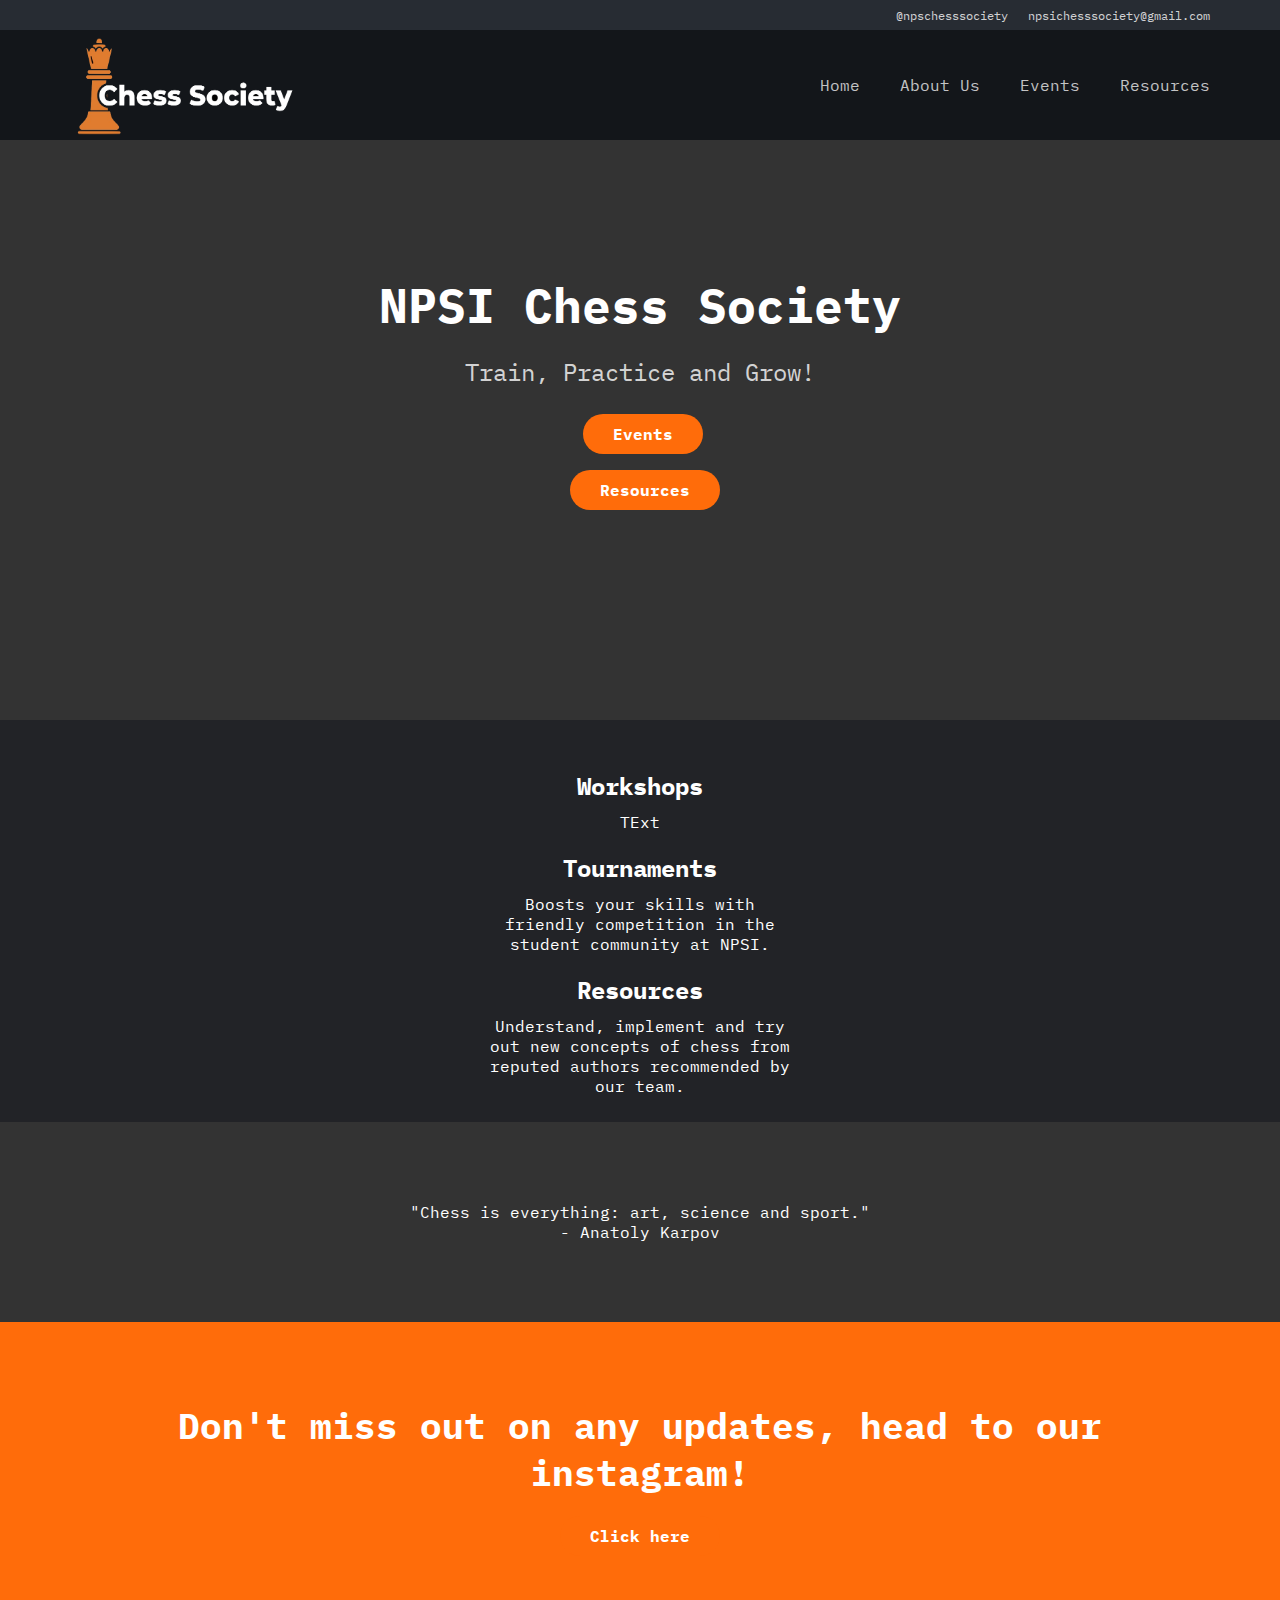
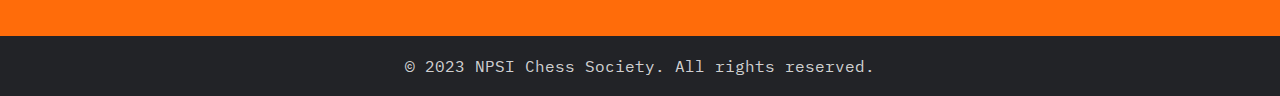
==== index.html @ 59d52bf3 "remove django, change homepage" ====
<!DOCTYPE html>
<html lang="en">

<head>
  <meta charset="UTF-8">
  <meta http-equiv="X-UA-Compatible" content="IE=edge">
  <meta name="viewport" content="width=device-width, initial-scale=1.0">

  <link rel="preconnect" href="https://fonts.googleapis.com">
  <link rel="preconnect" href="https://fonts.gstatic.com" crossorigin>
  <link href="https://fonts.googleapis.com/css2?family=IBM+Plex+Mono:wght@100&family=Roboto+Mono:wght@300&display=swap" rel="stylesheet">

  <link rel="stylesheet" href="https://cdnjs.cloudflare.com/ajax/libs/font-awesome/6.2.1/css/all.min.css" integrity="sha512-MV7K8+y+gLIBoVD59lQIYicR65iaqukzvf/nwasF0nqhPay5w/9lJmVM2hMDcnK1OnMGCdVK+iQrJ7lzPJQd1w==" crossorigin="anonymous" referrerpolicy="no-referrer" />
  <link rel="stylesheet" href="homepage.css">
  <link rel="icon" type="image/png" href="favicon.png">

    <script defer src="script.js"></script>

    <title>NPSI Chess Society</title>
</head>
<body>
    <header class="header">
        <div class="top-bar">
          <div class="top-bar__content">
            <section class="instagram">
              <a href="https://www.instagram.com/npschesssociety/" target="_blank"  class="fa-brands fa-square-instagram fa-xl"></a>
              <span>@npschesssociety</span>
            </section>
            <section class="email">
              <a href="mailto:npsichesssociety@gmail.com" class="fa-regular fa-envelope fa-xl" target="_blank" ></a>
              <span>npsichesssociety@gmail.com</span>
            </section>
          </div>
        </div>
    
        <div class="bottom-bar">
          <div class="bottom-bar__content">
             <img src ="logo.png" style="height: 110px; width: 230px;" >
           
            </a>
        
            <nav class="nav">
              <ul class="nav__list">
                <li class="nav__item">
                  <a class="nav__link" href="index.html">Home</a>
                </li>
                <li class="nav__item">
                  <a class="nav__link" href="contact.html">About Us</a>
                </li>
                <li class="nav__item">
                  <a class="nav__link" href="events.html">Events</a>
                </li>
                <li class="nav__item">
                  <a class="nav__link" href="learn-more.html">Resources</a>
                </li>

              </ul>
            </nav>
      
            <div class="hamburger">
              <div class="bar"></div>
              <div class="bar"></div>
              <div class="bar"></div>
            </div>
          </div>
        </div>
      </header>

  <section class="hero">

    <div class="hero__content">
      <h1 class="hero__title">NPSI Chess Society</h1>
      <p class="hero__description"style="padding-bottom: 5%">Train, Practice and Grow!</p>
      <a href="events.html" class="btn">Events</a>
      <a href="learn-more.html" class="btn1">Resources</a>
    </div>

  </section>

  <section class="features-vertical">
    <div class="feature">
      <i class="fas fa-chalkboard-user feature__icon"></i>
      <h2 class="feature__title">Workshops</h2>
      <p class="feature__description">TExt</p>
    </div>
  
    <div class="feature">
      <i class="fas fa-chess feature__icon"></i>
      <h2 class="feature__title">Tournaments</h2>
      <p class="feature__description">Boosts your skills with friendly competition in the student community at NPSI.</p>
    </div>
  
    <div class="feature">
      <i class="fas fa-book feature__icon"></i>
      <h2 class="feature__title">Resources</h2>
      <p class="feature__description">Understand, implement and try out new concepts of chess from reputed authors recommended by our team.</p>
    </div>
  </section>

  <section class="Inspiration">

    <div class="Inspiration-content">
      <p class="Inspiration__quote">"Chess is everything: art, science and sport."</p>
      <p class="Inspiration__txt">- Anatoly Karpov</p>

    </div>
  </section>

  <section class="cta">
    <h2 class="cta__title">Don't miss out on any updates, head to our instagram!</h2>
    <a href="https://www.instagram.com/npschesssociety/" class="btn2" target="_blank" >Click here</a>
  </section>
  <footer class="footer">
    <div class="footer__content">
      <p>&copy; 2023 NPSI Chess Society. All rights reserved.</p>
    </div>
  </footer>
  <script src="script.js"></script>
</body>
</html>
---- homepage.css ----
@import url('https://fonts.googleapis.com/css2?family=Montserrat:wght@700&display=swap');
* {
  margin: 0;
  padding: 0;
  box-sizing: border-box;
}

ul {
  list-style: none;
}

a {
  text-decoration: none;
  color: inherit;
}

button {
  background: none;
  border: none;
  font: inherit;
  color: inherit;
}

/* BASE STYLES */
body {
  background-color: #222327;
  font-family: 'IBM Plex Mono', sans-serif;
  min-height: 100vh; /* Changed from 500vh */
}

/* NORMAL STYLES */
.header {
  position: fixed;
  width: 100%;
  z-index: 1001;
}

.top-bar {
  background-color: rgb(39, 44, 51);
}

.top-bar__content {
  height: 30px;
  max-width: 1200px;
  padding: 0 30px;
  margin: 0 auto;
  display: flex;
  justify-content: end;
  align-items: center;
  column-gap: 20px;
  font-size: 12px;
  font-family: "IBM Plex Mono", sans-serif;
  color: rgba(255, 255, 255, 0.807);
}

.icon {
  margin-right: 3px;
  color: rgba(255, 255, 255, 0.17);
}

.bottom-bar {
  background-color: rgb(19, 22, 26);
}

.bottom-bar__content {
  min-height: 110px;
  max-width: 1200px;
  padding: 0 30px;
  margin: 0 auto;
  display: flex;
  justify-content: space-between;
  align-items: center;
}

.logo {
  vertical-align: middle;
  display: flex;
  column-gap: 10px;
  align-items: center;
  justify-content: start;
}

.logo__img {
  height: 110px;
  width: 230px;
}

.nav {
  transition: all 0.3s ease-in-out;
}

.nav__list {
  display: flex;
  column-gap: 40px;
}

.nav__link {
  color: rgba(255, 255, 255, 0.75);
  font-family: "IBM Plex Mono", sans-serif;
  transition: all 0.2s;
}

.nav__link:hover,
.nav__link:focus {
  color: rgba(255, 255, 255, 1);
}


.hamburger {
  cursor: pointer;
  display: none;
}

.bar {
  height: 2px;
  width: 27px;
  background-color: #fff;
  margin: 5px 0;
  opacity: 0.8;
  transition: all 0.3s ease-in-out;
}

/* For JS */
.nav--open {
  left: 50% !important;
}

.hamburger--open .bar:nth-child(1) {
  transform: translateY(7px) rotate(45deg);
}

.hamburger--open .bar:nth-child(2) {
  opacity: 0;
}

.hamburger--open .bar:nth-child(3) {
  transform: translateY(-7px) rotate(-45deg);
}

  .hero {
    height: 80vh;
    display: flex;
    align-items: center;
    justify-content: center;
    background-color: #333;
    padding-top: 5%;
  }
  
  .hero__title {
    /* font-family: "Montserrat", sans-serif; */
    color: #fff;
    font-size: 48px;
    font-weight: bold;
    text-align: center;
  }
  
  .hero__description {
    color: rgba(255, 255, 255, 0.807);
    font-size: 24px;
    text-align: center;
    margin-top: 20px;
  }
  
  .btn {
    display: inline-block;
    padding: 10px 30px;
    border-radius: 30px;
    background-color: #ff6c0a;
    color: #fff;
    text-decoration: none;
    font-size: 16px;
    font-weight: bold;
    transition: background-color 0.2s ease-in-out;
    margin-left: 39%;
    
  }

  .btn1 {
    display: inline-block;
    padding: 10px 30px;
    border-radius: 30px;
    background-color: #ff6c0a;
    color: #fff;
    text-decoration: none;
    font-size: 16px;
    font-weight: bold;
    transition: background-color 0.2s ease-in-out;
    margin-left: 36.5%;
    margin-top:3%
  }
  .btn2 {
    display: inline-block;
    padding: 10px 30px;
    border-radius: 30px;
    background-color: #ff6c0a;
    color: #fff;
    text-decoration: none;
    font-size: 16px;
    font-weight: bold;
    transition: background-color 0.2s ease-in-out;
  }
  
  .btn:hover, .btn1:hover {
    background-color: #ff8426;
  }
  
  /* FEATURES SECTION */
  .features-vertical {
    display: flex;
    flex-direction: column;
    gap: 20px;
    align-items: center;
    margin-top: 50px;
    color: white;
    padding-bottom: 2%;
  }
  
  .feature {
    text-align: center;
    max-width: 300px;
  }
  
  .feature__icon {
    font-size: 36px;
    margin-bottom: 10px;
  }
  
  .feature__title {
    font-size: 24px;
    font-weight: bold;
    margin-bottom: 10px;
  }
  
  .feature__description {
    font-size: 16px;
  }
  
  .Inspiration {
    background-color: #333;
    color: #fff;
    padding: 80px;
    text-align: center;
  }
  
  .Inspiration-quote {
    font-size: 44px;
    font-style: italic;
    margin-bottom: 20px;
  }
  
  .Inspiration__author {
    font-size: 30px;
  }
  
  .footer {
    background-color: #222327;
    color: rgba(255, 255, 255, 0.807);
    padding: 20px 0;
    text-align: center;
  }
  
  .footer p {
    margin: 0;
  }
  

  .cta {
    background-color: #ff6c0a;
    color: #fff;
    padding: 80px;
    text-align: center;
  }
  
  .cta__title {
    font-size: 36px;
    font-weight: bold;
    margin-bottom: 20px;
  }
  
@media (max-width: 770px){
  .hero {
    padding-top: 15%;
  }
}


  @media (max-width: 700px) {
    .nav {
      position: fixed;
      top: 90px;
      left: -100%;
      transform: translateX(-50%);
      background-color: rgb(19, 22, 26);
      width: 100%;
      padding: 10px 0 25px;
    }
  
    .nav__list {
      flex-direction: column;
      align-items: center;
      row-gap: 20px;
    }
  
    .nav__link {
      font-size: 14px;
    }
    .top-bar__content {     
      padding: 0 2px;     
      justify-content: center;
    }
  
  
    .hamburger {
      display: block;
    }
  }
  
  @media (max-width: 360px) {
    .top-bar__content {
      font-size: 10px;
    }
  }
  
  @media (min-width: 1300px) { 
    .bottom-bar__content {
      min-height: 110px;
      padding: 0 30px;
      margin: 0 auto;  
      display: flex;
      justify-content: space-between;
      align-items: center;
    }
  }
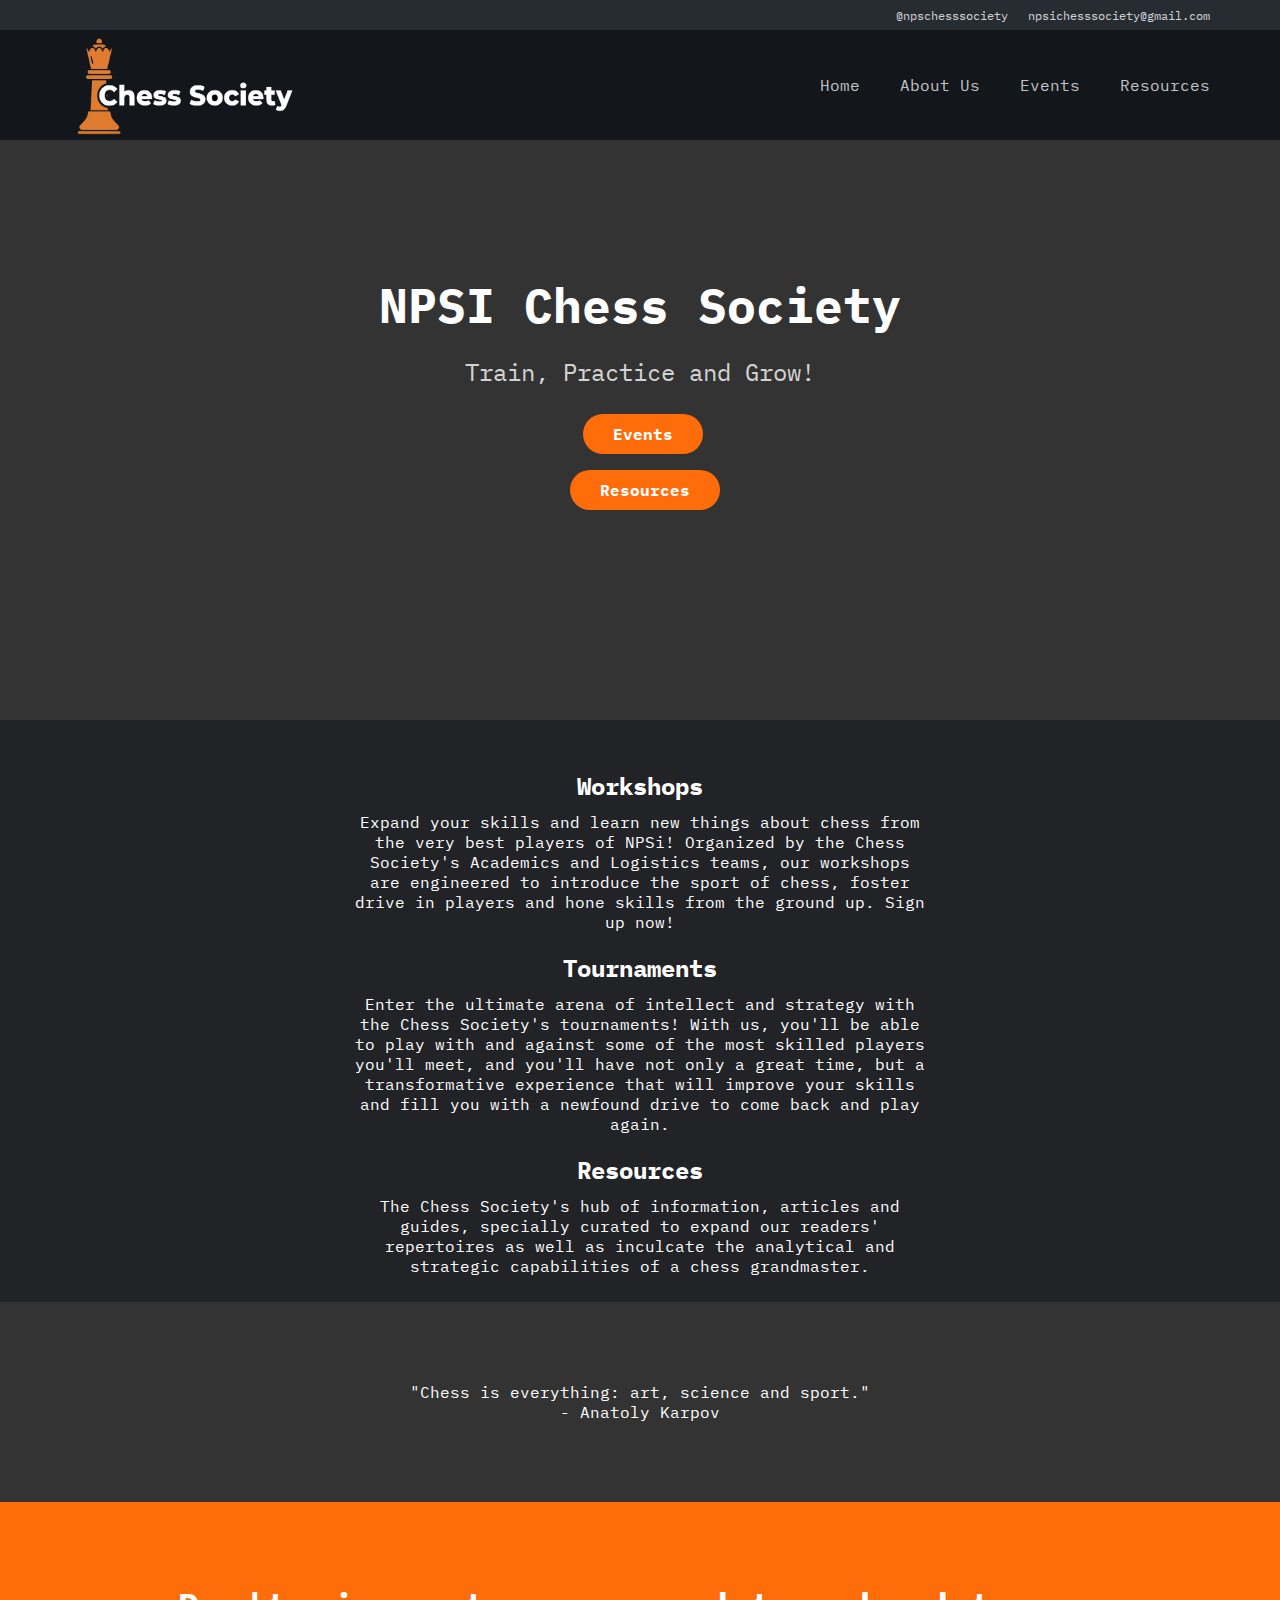
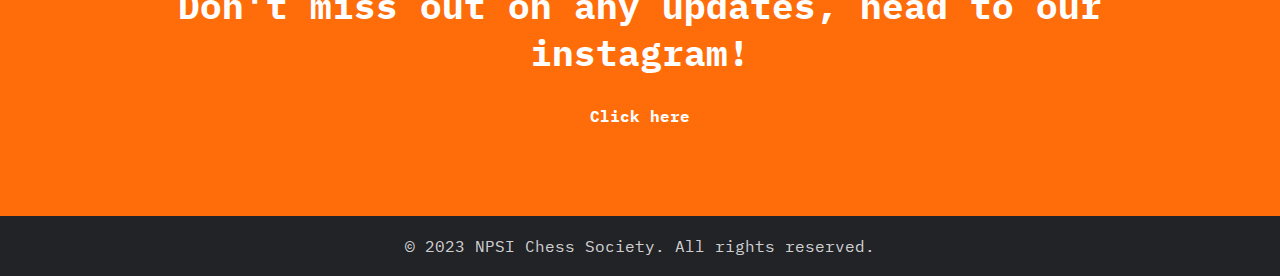
==== commit 6f01faae: "last changes before prod" ====
--- a/index.html
+++ b/index.html
@@ -81,19 +81,19 @@
     <div class="feature">
       <i class="fas fa-chalkboard-user feature__icon"></i>
       <h2 class="feature__title">Workshops</h2>
-      <p class="feature__description">TExt</p>
+      <p class="feature__description">Expand your skills and learn new things about chess from the very best players of NPSi! Organized by the Chess Society's Academics and Logistics teams, our workshops are engineered to introduce the sport of chess, foster drive in players and hone skills from the ground up. Sign up now!</p>
     </div>
   
     <div class="feature">
       <i class="fas fa-chess feature__icon"></i>
       <h2 class="feature__title">Tournaments</h2>
-      <p class="feature__description">Boosts your skills with friendly competition in the student community at NPSI.</p>
+      <p class="feature__description">Enter the ultimate arena of intellect and strategy with the Chess Society's tournaments! With us, you'll be able to play with and against some of the most skilled players you'll meet, and you'll have not only a great time, but a transformative experience that will improve your skills and fill you with a newfound drive to come back and play again.</p>
     </div>
   
     <div class="feature">
       <i class="fas fa-book feature__icon"></i>
       <h2 class="feature__title">Resources</h2>
-      <p class="feature__description">Understand, implement and try out new concepts of chess from reputed authors recommended by our team.</p>
+      <p class="feature__description">The Chess Society's hub of information, articles and guides, specially curated to expand our readers' repertoires as well as inculcate the analytical and strategic capabilities of a chess grandmaster.</p>
     </div>
   </section>
 
--- a/homepage.css
+++ b/homepage.css
@@ -217,7 +217,8 @@
   
   .feature {
     text-align: center;
-    max-width: 300px;
+    max-width: 570px;
+
   }
   
   .feature__icon {
@@ -282,7 +283,14 @@
     padding-top: 15%;
   }
 }
-
+@media (max-width: 485px){
+  .btn{
+    margin-left: 38%;
+  }
+  .btn1{
+    margin-left: 35.5%;
+  }
+}
 
   @media (max-width: 700px) {
     .nav {
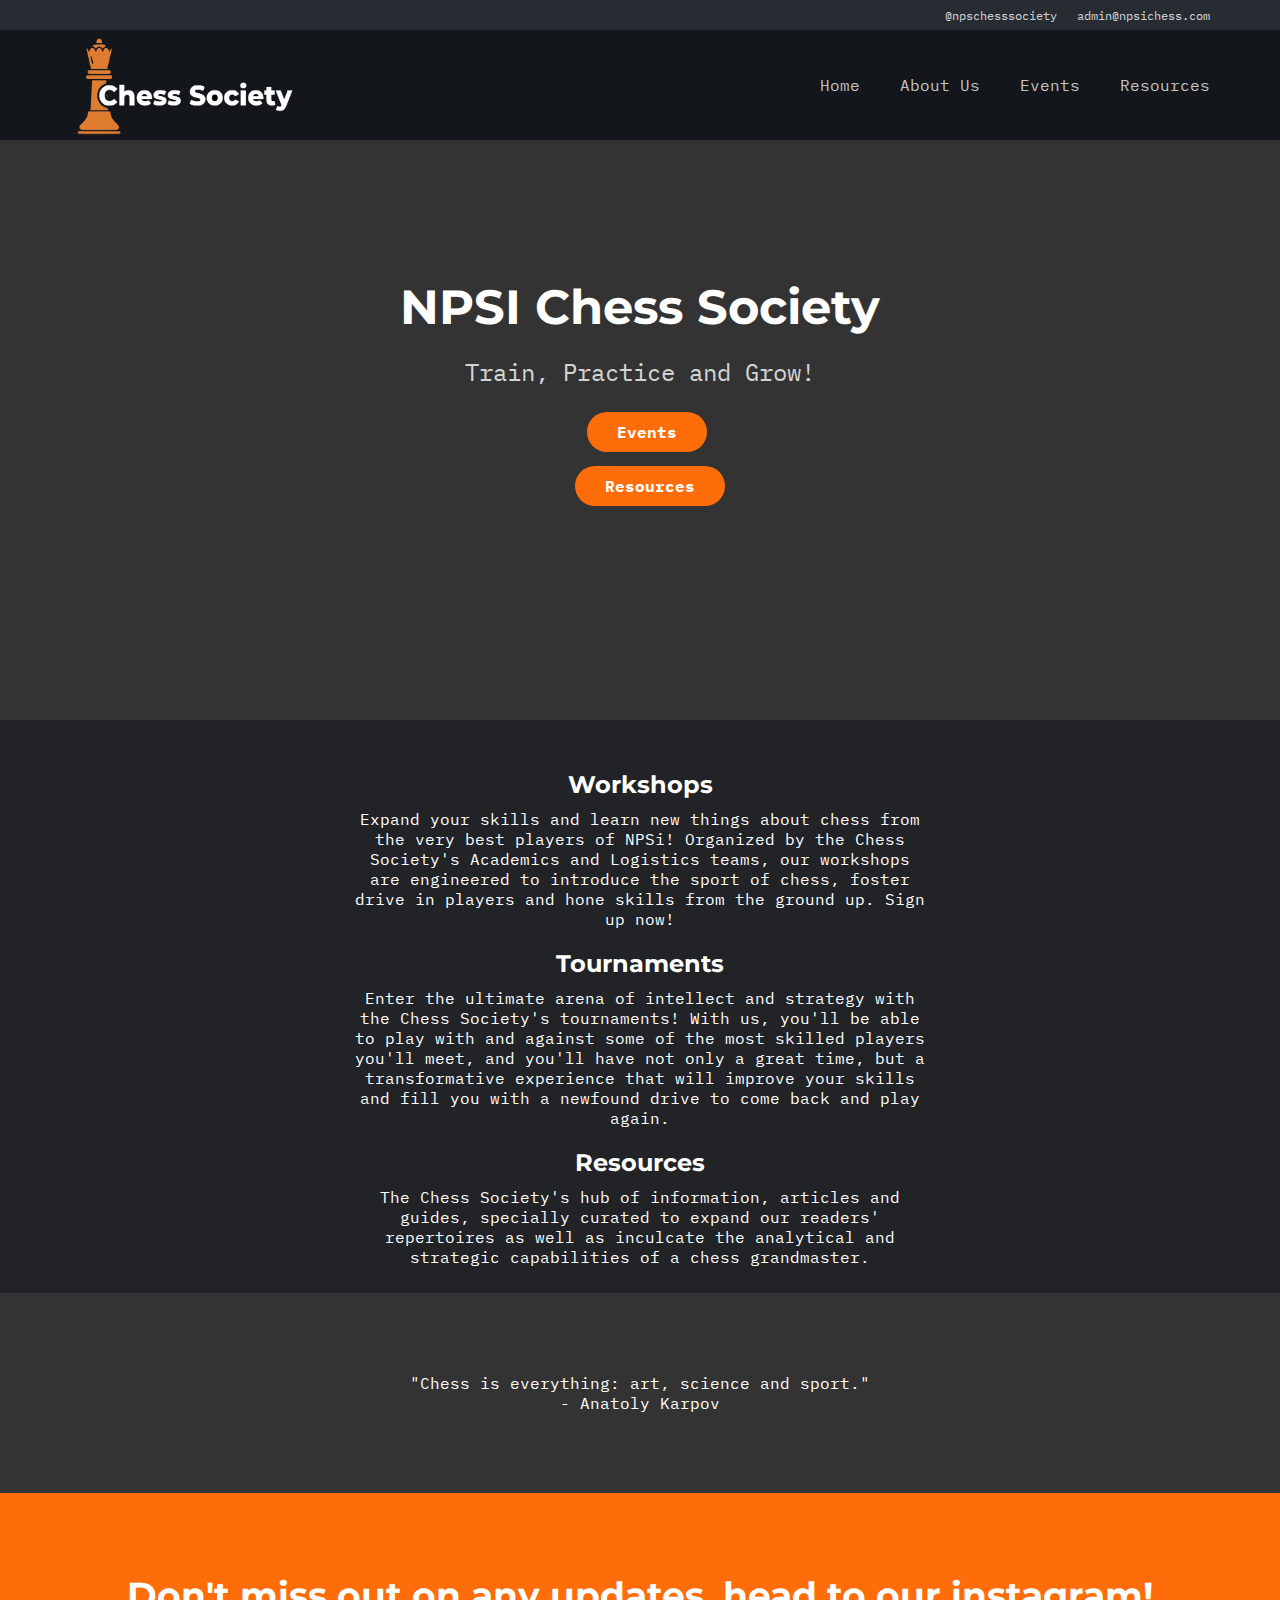
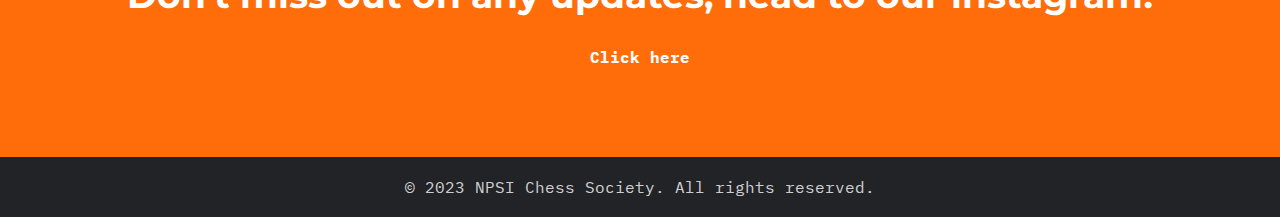
==== commit 0887e061: "linking hostinger to repo" ====
--- a/index.html
+++ b/index.html
@@ -27,8 +27,8 @@
               <span>@npschesssociety</span>
             </section>
             <section class="email">
-              <a href="mailto:npsichesssociety@gmail.com" class="fa-regular fa-envelope fa-xl" target="_blank" ></a>
-              <span>npsichesssociety@gmail.com</span>
+              <a href="mailto:admin@npsichess.com" class="fa-regular fa-envelope fa-xl" target="_blank" ></a>
+              <span>admin@npsichess.com</span>
             </section>
           </div>
         </div>
--- a/homepage.css
+++ b/homepage.css
@@ -147,7 +147,7 @@
   }
   
   .hero__title {
-    /* font-family: "Montserrat", sans-serif; */
+    font-family: "Montserrat", sans-serif;
     color: #fff;
     font-size: 48px;
     font-weight: bold;
@@ -230,6 +230,7 @@
     font-size: 24px;
     font-weight: bold;
     margin-bottom: 10px;
+    font-family: "Montserrat", sans-serif;
   }
   
   .feature__description {
@@ -276,6 +277,7 @@
     font-size: 36px;
     font-weight: bold;
     margin-bottom: 20px;
+    font-family: "Montserrat", sans-serif;
   }
   
 @media (max-width: 770px){
@@ -339,5 +341,23 @@
       align-items: center;
     }
   }
-  
-
+  @media (max-width: 425px){
+    .btn {
+      margin-left: 36%;
+    }
+    .btn1{
+      margin-left: 32.5%;
+    }
+  }
+  @media (max-width: 391px){
+    .hero{
+      padding-top: 17%;
+    }
+    .btn {
+      margin-left: 34.5%;
+    }
+    .btn1{
+      margin-left: 30.7%;
+    }
+  }
+  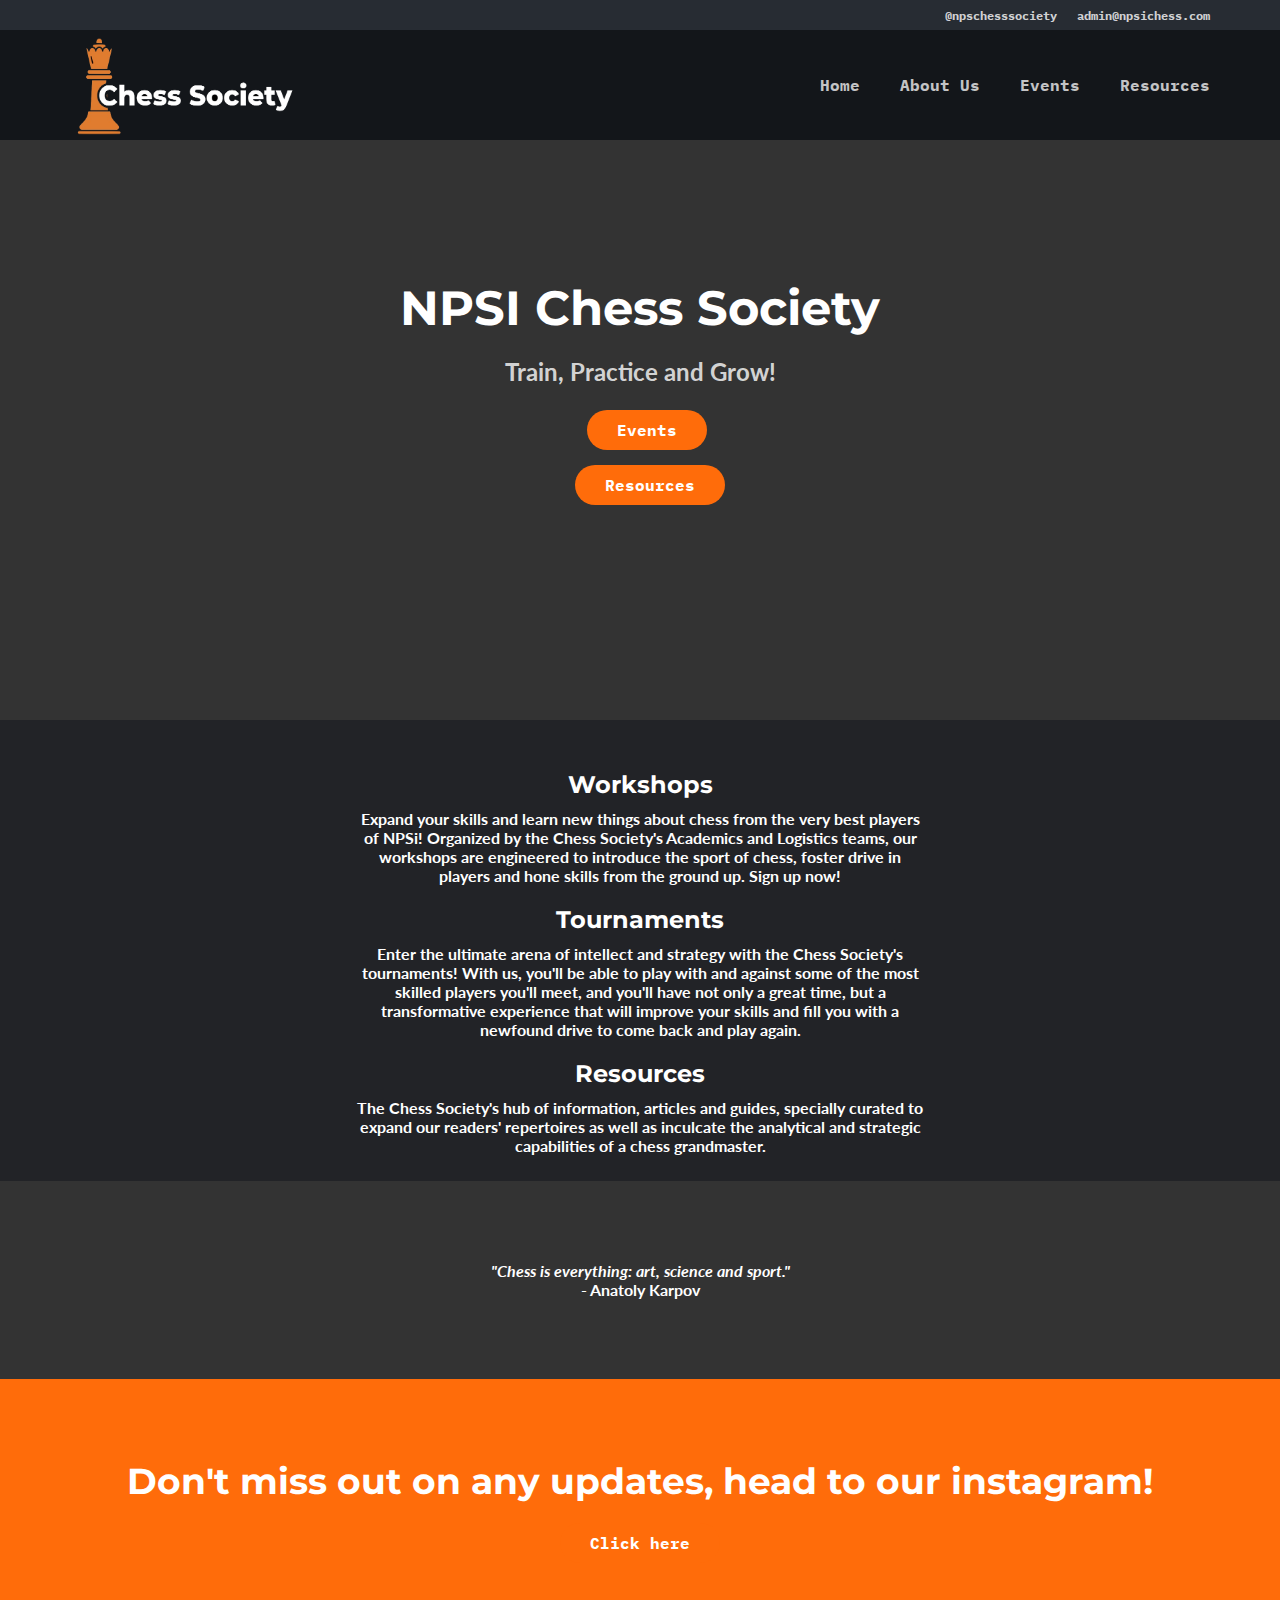
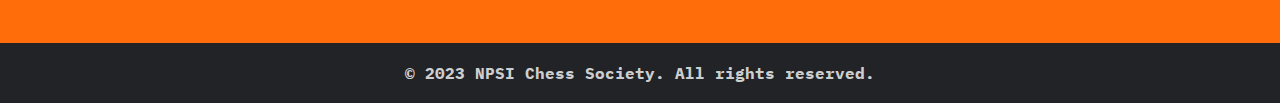
==== commit 7cfbee54: "fonts changed" ====
--- a/index.html
+++ b/index.html
@@ -100,7 +100,7 @@
   <section class="Inspiration">
 
     <div class="Inspiration-content">
-      <p class="Inspiration__quote">"Chess is everything: art, science and sport."</p>
+      <p class="Inspiration__quote"><i>"Chess is everything: art, science and sport."</i></p>
       <p class="Inspiration__txt">- Anatoly Karpov</p>
 
     </div>
@@ -112,7 +112,7 @@
   </section>
   <footer class="footer">
     <div class="footer__content">
-      <p>&copy; 2023 NPSI Chess Society. All rights reserved.</p>
+      <p style="font-family: 'IBM Plex Mono', sans-serif;">&copy; 2023 NPSI Chess Society. All rights reserved.</p>
     </div>
   </footer>
   <script src="script.js"></script>
--- a/homepage.css
+++ b/homepage.css
@@ -1,4 +1,5 @@
 @import url('https://fonts.googleapis.com/css2?family=Montserrat:wght@700&display=swap');
+@import url('https://fonts.googleapis.com/css2?family=Lato:wght@100&display=swap');
 * {
   margin: 0;
   padding: 0;
@@ -20,12 +21,16 @@
   font: inherit;
   color: inherit;
 }
+span {
+  font-family: "IBM Plex Mono", sans-serif;
+}
 
 /* BASE STYLES */
 body {
   background-color: #222327;
-  font-family: 'IBM Plex Mono', sans-serif;
+  font-family: 'Lato', sans-serif;
   min-height: 100vh; /* Changed from 500vh */
+  font-weight: bolder;
 }
 
 /* NORMAL STYLES */
@@ -172,7 +177,8 @@
     font-weight: bold;
     transition: background-color 0.2s ease-in-out;
     margin-left: 39%;
-    
+    font-family: "IBM Plex Mono", sans-serif;
+
   }
 
   .btn1 {
@@ -186,7 +192,8 @@
     font-weight: bold;
     transition: background-color 0.2s ease-in-out;
     margin-left: 36.5%;
-    margin-top:3%
+    margin-top:3%;
+    font-family: "IBM Plex Mono", sans-serif;
   }
   .btn2 {
     display: inline-block;
@@ -198,6 +205,7 @@
     font-size: 16px;
     font-weight: bold;
     transition: background-color 0.2s ease-in-out;
+    font-family: "IBM Plex Mono", sans-serif;
   }
   
   .btn:hover, .btn1:hover {
@@ -248,6 +256,7 @@
     font-size: 44px;
     font-style: italic;
     margin-bottom: 20px;
+    
   }
   
   .Inspiration__author {
@@ -349,9 +358,9 @@
       margin-left: 32.5%;
     }
   }
-  @media (max-width: 391px){
+  @media (max-width: 400px){
     .hero{
-      padding-top: 17%;
+      padding-top: 24%;
     }
     .btn {
       margin-left: 34.5%;
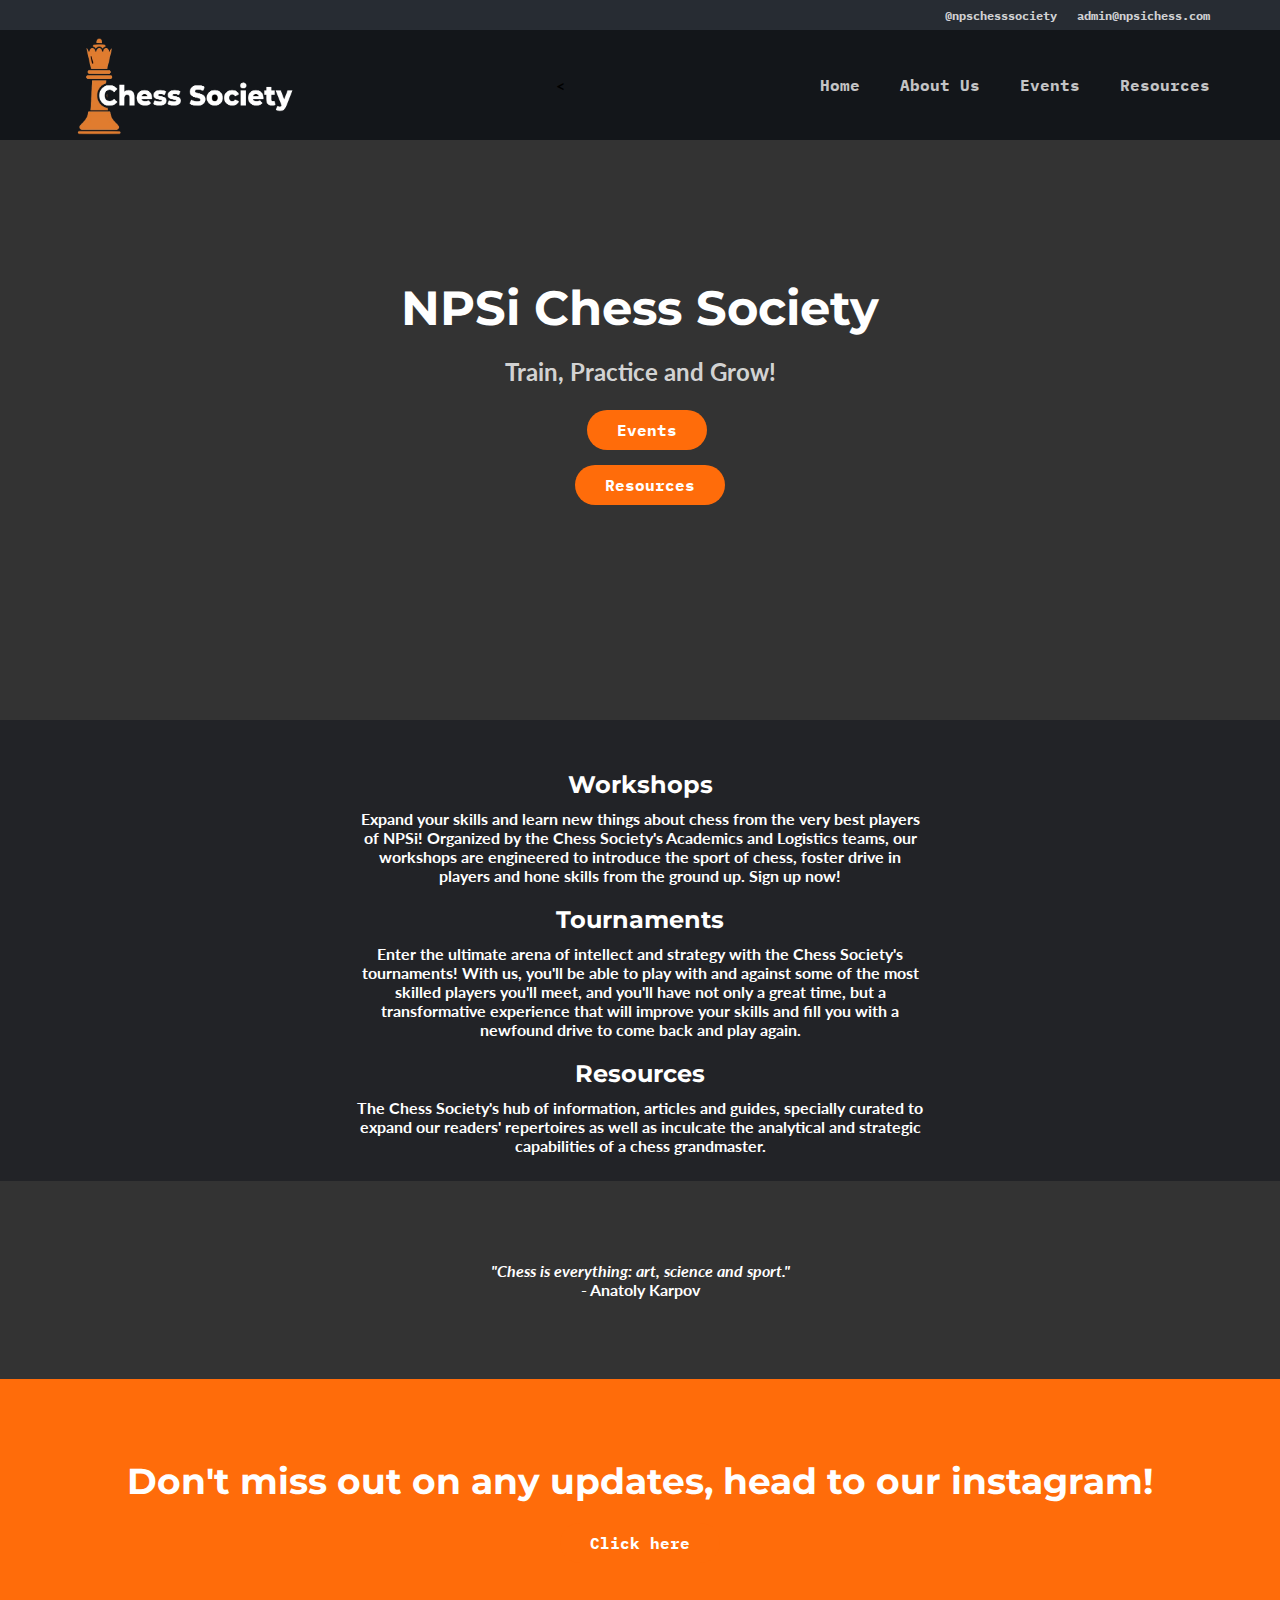
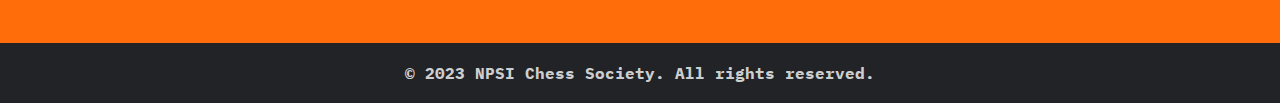
==== commit 425c2cd6: "test" ====
--- a/index.html
+++ b/index.html
@@ -35,9 +35,7 @@
     
         <div class="bottom-bar">
           <div class="bottom-bar__content">
-             <img src ="logo.png" style="height: 110px; width: 230px;" >
-           
-            </a>
+             <img src ="logo.png" style="height: 110px; width: 230px;"><</a>
         
             <nav class="nav">
               <ul class="nav__list">
@@ -69,7 +67,7 @@
   <section class="hero">
 
     <div class="hero__content">
-      <h1 class="hero__title">NPSI Chess Society</h1>
+      <h1 class="hero__title">NPSi Chess Society</h1>
       <p class="hero__description"style="padding-bottom: 5%">Train, Practice and Grow!</p>
       <a href="events.html" class="btn">Events</a>
       <a href="learn-more.html" class="btn1">Resources</a>
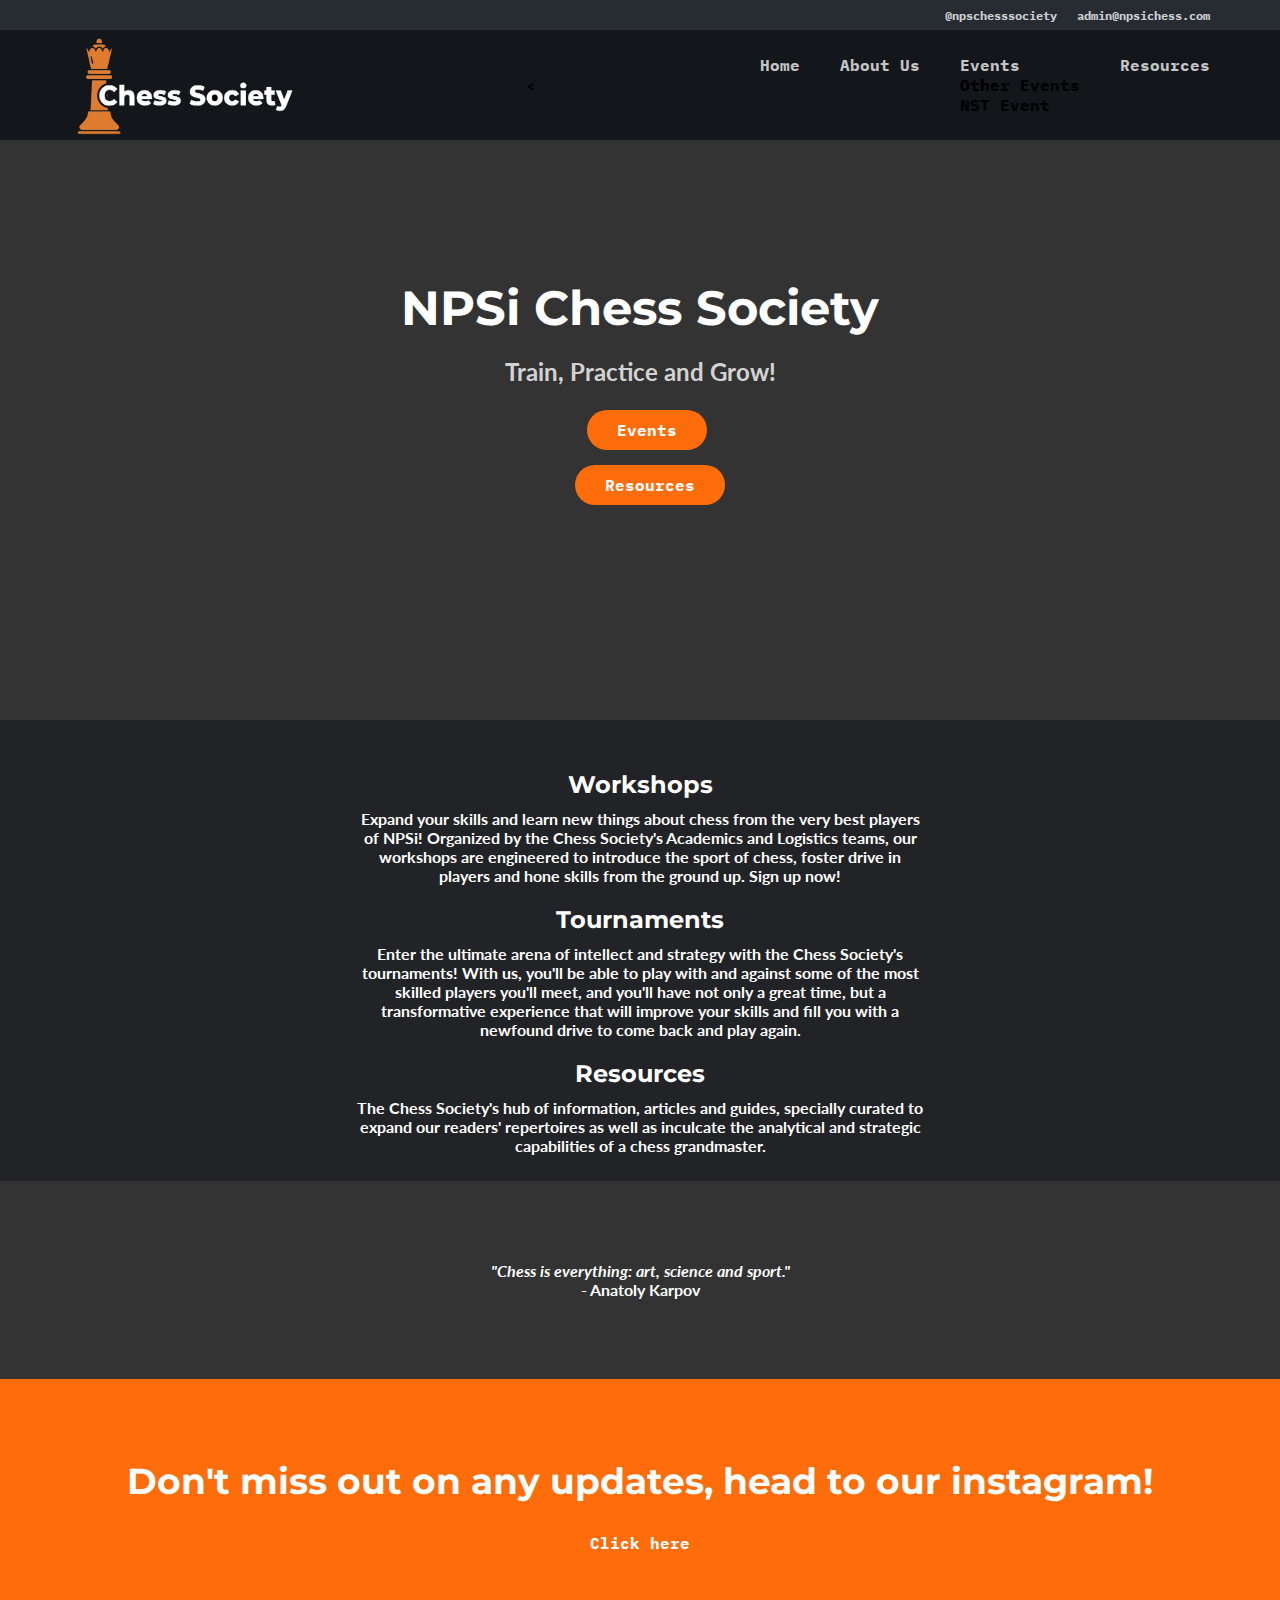
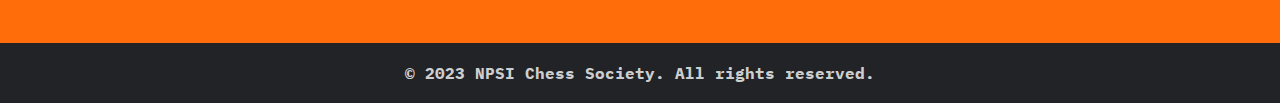
==== commit 387cb9c7: "navbar dropdown" ====
--- a/index.html
+++ b/index.html
@@ -11,8 +11,8 @@
   <link href="https://fonts.googleapis.com/css2?family=IBM+Plex+Mono:wght@100&family=Roboto+Mono:wght@300&display=swap" rel="stylesheet">
 
   <link rel="stylesheet" href="https://cdnjs.cloudflare.com/ajax/libs/font-awesome/6.2.1/css/all.min.css" integrity="sha512-MV7K8+y+gLIBoVD59lQIYicR65iaqukzvf/nwasF0nqhPay5w/9lJmVM2hMDcnK1OnMGCdVK+iQrJ7lzPJQd1w==" crossorigin="anonymous" referrerpolicy="no-referrer" />
-  <link rel="stylesheet" href="homepage.css">
-  <link rel="icon" type="image/png" href="favicon.png">
+  <link rel="stylesheet" href="/stylesheets/homepage.css">
+  <link rel="icon" type="image/png" href="/logos/favicon.png">
 
     <script defer src="script.js"></script>
 
@@ -35,21 +35,26 @@
     
         <div class="bottom-bar">
           <div class="bottom-bar__content">
-             <img src ="logo.png" style="height: 110px; width: 230px;"><</a>
+             <img src ="/logos/logo.png" style="height: 110px; width: 230px;"><</a>
         
             <nav class="nav">
               <ul class="nav__list">
                 <li class="nav__item">
-                  <a class="nav__link" href="index.html">Home</a>
+                  <a class="nav__link" href="/">Home</a>
                 </li>
                 <li class="nav__item">
-                  <a class="nav__link" href="contact.html">About Us</a>
+                  <a class="nav__link" href="contact">About Us</a>
                 </li>
+                <li class="nav__item dropdown">
+                  <span class="nav__link">Events</span>
+                  <ul class="dropdown-menu">
+                    <li><a class="dropdown-link" href="events" style="font-family: 'IBM Plex Mono', sans-serif;">Other Events</a></li>
+                    <li><a class="dropdown-link" href="nst-event" style="font-family: 'IBM Plex Mono', sans-serif;">NST Event</a></li>
+                  </ul>
+                </li>
+                
                 <li class="nav__item">
-                  <a class="nav__link" href="events.html">Events</a>
-                </li>
-                <li class="nav__item">
-                  <a class="nav__link" href="learn-more.html">Resources</a>
+                  <a class="nav__link" href="learn-more">Resources</a>
                 </li>
 
               </ul>
@@ -69,8 +74,8 @@
     <div class="hero__content">
       <h1 class="hero__title">NPSi Chess Society</h1>
       <p class="hero__description"style="padding-bottom: 5%">Train, Practice and Grow!</p>
-      <a href="events.html" class="btn">Events</a>
-      <a href="learn-more.html" class="btn1">Resources</a>
+      <a href="events" class="btn">Events</a>
+      <a href="learn-more" class="btn1">Resources</a>
     </div>
 
   </section>
@@ -113,6 +118,6 @@
       <p style="font-family: 'IBM Plex Mono', sans-serif;">&copy; 2023 NPSI Chess Society. All rights reserved.</p>
     </div>
   </footer>
-  <script src="script.js"></script>
+  
 </body>
 </html>--- a/stylesheets/homepage.css
+++ b/stylesheets/homepage.css
@@ -0,0 +1,372 @@
+@import url('https://fonts.googleapis.com/css2?family=Montserrat:wght@700&display=swap');
+@import url('https://fonts.googleapis.com/css2?family=Lato:wght@100&display=swap');
+* {
+  margin: 0;
+  padding: 0;
+  box-sizing: border-box;
+}
+
+ul {
+  list-style: none;
+}
+
+a {
+  text-decoration: none;
+  color: inherit;
+}
+
+button {
+  background: none;
+  border: none;
+  font: inherit;
+  color: inherit;
+}
+span {
+  font-family: "IBM Plex Mono", sans-serif;
+}
+
+/* BASE STYLES */
+body {
+  background-color: #222327;
+  font-family: 'Lato', sans-serif;
+  min-height: 100vh; /* Changed from 500vh */
+  font-weight: bolder;
+}
+
+/* NORMAL STYLES */
+.header {
+  position: fixed;
+  width: 100%;
+  z-index: 1001;
+}
+
+.top-bar {
+  background-color: rgb(39, 44, 51);
+}
+
+.top-bar__content {
+  height: 30px;
+  max-width: 1200px;
+  padding: 0 30px;
+  margin: 0 auto;
+  display: flex;
+  justify-content: end;
+  align-items: center;
+  column-gap: 20px;
+  font-size: 12px;
+  font-family: "IBM Plex Mono", sans-serif;
+  color: rgba(255, 255, 255, 0.807);
+}
+
+.icon {
+  margin-right: 3px;
+  color: rgba(255, 255, 255, 0.17);
+}
+
+.bottom-bar {
+  background-color: rgb(19, 22, 26);
+}
+
+.bottom-bar__content {
+  min-height: 110px;
+  max-width: 1200px;
+  padding: 0 30px;
+  margin: 0 auto;
+  display: flex;
+  justify-content: space-between;
+  align-items: center;
+}
+
+.logo {
+  vertical-align: middle;
+  display: flex;
+  column-gap: 10px;
+  align-items: center;
+  justify-content: start;
+}
+
+.logo__img {
+  height: 110px;
+  width: 230px;
+}
+
+.nav {
+  transition: all 0.3s ease-in-out;
+}
+
+.nav__list {
+  display: flex;
+  column-gap: 40px;
+}
+
+.nav__link {
+  color: rgba(255, 255, 255, 0.75);
+  font-family: "IBM Plex Mono", sans-serif;
+  transition: all 0.2s;
+}
+
+.nav__link:hover,
+.nav__link:focus {
+  color: rgba(255, 255, 255, 1);
+}
+
+
+.hamburger {
+  cursor: pointer;
+  display: none;
+}
+
+.bar {
+  height: 2px;
+  width: 27px;
+  background-color: #fff;
+  margin: 5px 0;
+  opacity: 0.8;
+  transition: all 0.3s ease-in-out;
+}
+
+/* For JS */
+.nav--open {
+  left: 50% !important;
+}
+
+.hamburger--open .bar:nth-child(1) {
+  transform: translateY(7px) rotate(45deg);
+}
+
+.hamburger--open .bar:nth-child(2) {
+  opacity: 0;
+}
+
+.hamburger--open .bar:nth-child(3) {
+  transform: translateY(-7px) rotate(-45deg);
+}
+
+  .hero {
+    height: 80vh;
+    display: flex;
+    align-items: center;
+    justify-content: center;
+    background-color: #333;
+    padding-top: 5%;
+  }
+  
+  .hero__title {
+    font-family: "Montserrat", sans-serif;
+    color: #fff;
+    font-size: 48px;
+    font-weight: bold;
+    text-align: center;
+  }
+  
+  .hero__description {
+    color: rgba(255, 255, 255, 0.807);
+    font-size: 24px;
+    text-align: center;
+    margin-top: 20px;
+  }
+  
+  .btn {
+    display: inline-block;
+    padding: 10px 30px;
+    border-radius: 30px;
+    background-color: #ff6c0a;
+    color: #fff;
+    text-decoration: none;
+    font-size: 16px;
+    font-weight: bold;
+    transition: background-color 0.2s ease-in-out;
+    margin-left: 39%;
+    font-family: "IBM Plex Mono", sans-serif;
+
+  }
+
+  .btn1 {
+    display: inline-block;
+    padding: 10px 30px;
+    border-radius: 30px;
+    background-color: #ff6c0a;
+    color: #fff;
+    text-decoration: none;
+    font-size: 16px;
+    font-weight: bold;
+    transition: background-color 0.2s ease-in-out;
+    margin-left: 36.5%;
+    margin-top:3%;
+    font-family: "IBM Plex Mono", sans-serif;
+  }
+  .btn2 {
+    display: inline-block;
+    padding: 10px 30px;
+    border-radius: 30px;
+    background-color: #ff6c0a;
+    color: #fff;
+    text-decoration: none;
+    font-size: 16px;
+    font-weight: bold;
+    transition: background-color 0.2s ease-in-out;
+    font-family: "IBM Plex Mono", sans-serif;
+  }
+  
+  .btn:hover, .btn1:hover {
+    background-color: #ff8426;
+  }
+  
+  /* FEATURES SECTION */
+  .features-vertical {
+    display: flex;
+    flex-direction: column;
+    gap: 20px;
+    align-items: center;
+    margin-top: 50px;
+    color: white;
+    padding-bottom: 2%;
+  }
+  
+  .feature {
+    text-align: center;
+    max-width: 570px;
+
+  }
+  
+  .feature__icon {
+    font-size: 36px;
+    margin-bottom: 10px;
+  }
+  
+  .feature__title {
+    font-size: 24px;
+    font-weight: bold;
+    margin-bottom: 10px;
+    font-family: "Montserrat", sans-serif;
+  }
+  
+  .feature__description {
+    font-size: 16px;
+  }
+  
+  .Inspiration {
+    background-color: #333;
+    color: #fff;
+    padding: 80px;
+    text-align: center;
+  }
+  
+  .Inspiration-quote {
+    font-size: 44px;
+    font-style: italic;
+    margin-bottom: 20px;
+    
+  }
+  
+  .Inspiration__author {
+    font-size: 30px;
+  }
+  
+  .footer {
+    background-color: #222327;
+    color: rgba(255, 255, 255, 0.807);
+    padding: 20px 0;
+    text-align: center;
+  }
+  
+  .footer p {
+    margin: 0;
+  }
+  
+
+  .cta {
+    background-color: #ff6c0a;
+    color: #fff;
+    padding: 80px;
+    text-align: center;
+  }
+  
+  .cta__title {
+    font-size: 36px;
+    font-weight: bold;
+    margin-bottom: 20px;
+    font-family: "Montserrat", sans-serif;
+  }
+  
+@media (max-width: 770px){
+  .hero {
+    padding-top: 15%;
+  }
+}
+@media (max-width: 485px){
+  .btn{
+    margin-left: 38%;
+  }
+  .btn1{
+    margin-left: 35.5%;
+  }
+}
+
+  @media (max-width: 700px) {
+    .nav {
+      position: fixed;
+      top: 90px;
+      left: -100%;
+      transform: translateX(-50%);
+      background-color: rgb(19, 22, 26);
+      width: 100%;
+      padding: 10px 0 25px;
+    }
+  
+    .nav__list {
+      flex-direction: column;
+      align-items: center;
+      row-gap: 20px;
+    }
+  
+    .nav__link {
+      font-size: 14px;
+    }
+    .top-bar__content {     
+      padding: 0 2px;     
+      justify-content: center;
+    }
+  
+  
+    .hamburger {
+      display: block;
+    }
+  }
+  
+  @media (max-width: 360px) {
+    .top-bar__content {
+      font-size: 10px;
+    }
+  }
+  
+  @media (min-width: 1300px) { 
+    .bottom-bar__content {
+      min-height: 110px;
+      padding: 0 30px;
+      margin: 0 auto;  
+      display: flex;
+      justify-content: space-between;
+      align-items: center;
+    }
+  }
+  @media (max-width: 425px){
+    .btn {
+      margin-left: 36%;
+    }
+    .btn1{
+      margin-left: 32.5%;
+    }
+  }
+  @media (max-width: 400px){
+    .hero{
+      padding-top: 24%;
+    }
+    .btn {
+      margin-left: 34.5%;
+    }
+    .btn1{
+      margin-left: 30.7%;
+    }
+  }
+  